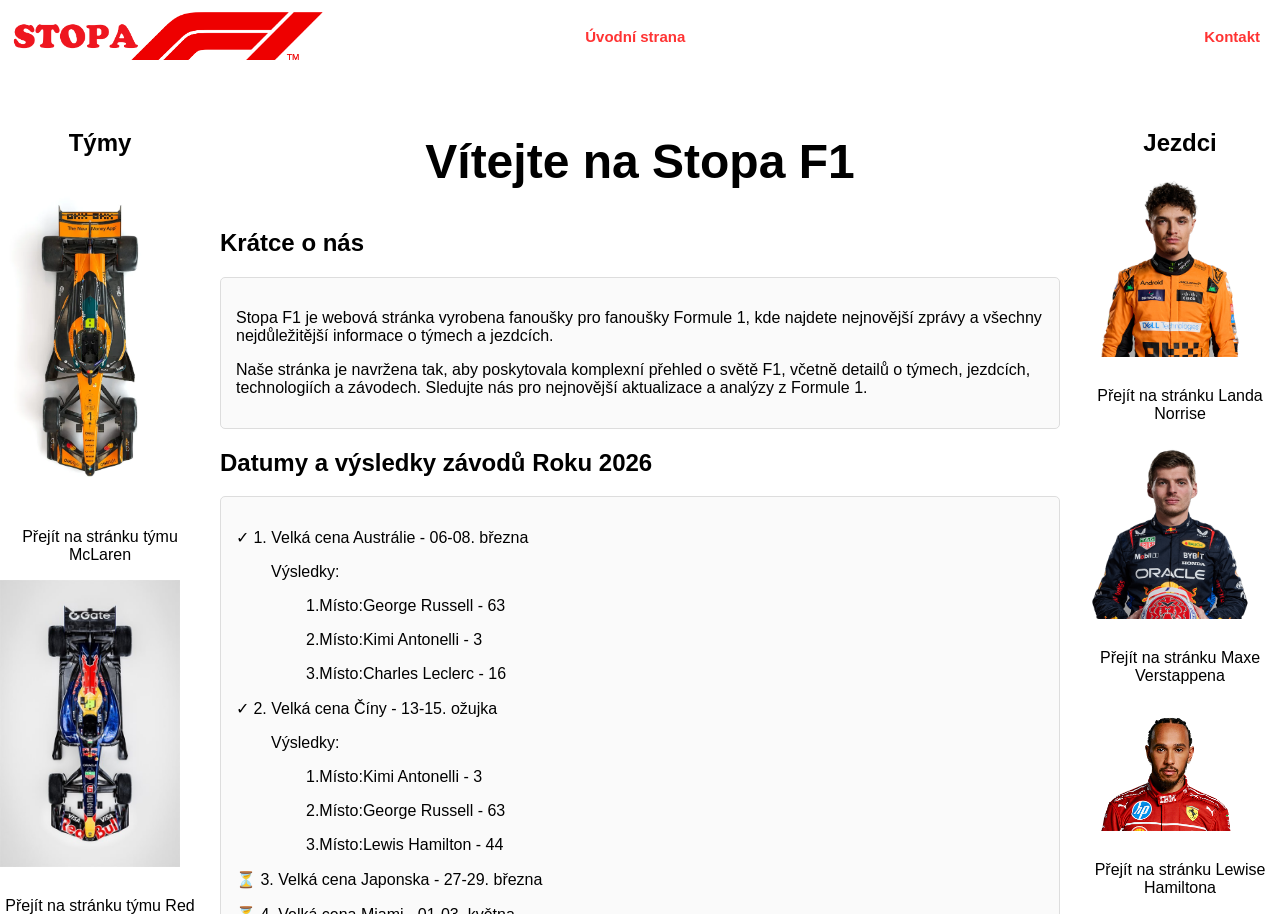
==== TZI - Stopa F1/index.html @ 220a7032 "Initial commit" ====
<!DOCTYPE html>
<html lang="en">
<head>
    <meta charset="UTF-8">
    <meta name="viewport" content="width=device-width, initial-scale=1.0">
    <title>Stopa F1</title>
    <link rel="stylesheet" href="index.css">
</head>
<body>
    <header>
        <nav>
            <ul>
                <li class="brand"><a href="index.html"><img src="F1L.jpg" alt="F1L"></a></li>
                <li class="contact"><a href="index.html"><b>Úvodní strana</b></a></li>
                <li class="contact"><a href="kontakt.html"><b>Kontakt</b></a></li>
            </ul>
        </nav>
    </header>
    <main>
        <aside class="left-sidebar">
            <h1>Týmy</h1>
            <div>
            <a href="MCL.html"><img src="MCL26.jpg" alt="McLaren F1"></a>
            <p style="text-align: center;">Přejít na stránku týmu McLaren</p>
            <a href="RB.html"><img src="RB26.jpg" alt="Red Bull F1"></a>
            <p style="text-align: center;">Přejít na stránku týmu Red Bull</p>
            <a href="SF.html"><img src="SF25.jpg" alt="Ferrari F1"></a>
            <p style="text-align: center;">Přejít na stránku týmu Ferrari</p>

            </div>
        </aside>
        <section class="content">
                    <div id="top"></div>

            <h1 style="text-align: center; font-size: 3em;">Vítejte na Stopa F1</h1>

            <h2>Krátce o nás</h2>
            <div class="Onas">
                
                <p>
                Stopa F1 je webová stránka vyrobena fanoušky pro fanoušky Formule 1,
                 kde najdete nejnovější zprávy a všechny nejdůležitější informace o týmech a jezdcích.
                </p>

                <p>
                Naše stránka je navržena tak, aby poskytovala komplexní přehled o světě F1, včetně detailů o týmech, jezdcích, technologiích a závodech. Sledujte nás pro nejnovější aktualizace a analýzy z Formule 1.
                </p>
            </div>
            <h2>Datumy a výsledky závodů Roku 2026</h2>
            <div class="DatumyVysledky">
                
                <p>✓ 1. Velká cena Austrálie - 06-08. března</p>
                    <p style="margin-left: 35px;">Výsledky:</p>
                        <p style="margin-left: 70px;">1.Místo:George Russell - 63</p>
                        <p style="margin-left: 70px;">2.Místo:Kimi Antonelli - 3</p>
                        <p style="margin-left: 70px;">3.Místo:Charles Leclerc - 16</p>
                <p>✓ 2. Velká cena Číny - 13-15. ožujka</p><p style="margin-left: 35px;">Výsledky:</p>
                        <p style="margin-left: 70px;">1.Místo:Kimi Antonelli - 3</p>
                        <p style="margin-left: 70px;">2.Místo:George Russell - 63</p>
                        <p style="margin-left: 70px;">3.Místo:Lewis Hamilton - 44</p>
                <p>⏳ 3. Velká cena Japonska - 27-29. března</p>
                <p>⏳ 4. Velká cena Miami - 01-03. května</p>
                <p>⏳ 5. Velká cena Kanady - 22-24. května</p>
                <p>⏳ 6. Velká cena Monaka - 05-07. června</p>
                <p>⏳ 7. Velká cena Španělska - 12-14. června</p>
                <p>⏳ 8. Velká cena Rakouska - 26-28. června</p>
                <p>⏳ 9. Velká cena Velké Británie - 03-05. července</p>
                <p>⏳ 10. Velká cena Belgie - 17-19. července</p>
                <p>⏳ 11. Velká cena Maďarska - 24-26. července</p>
                <p>⏳12. Velká cena Nizozemska - 21-23. Srpna</p>
                <p>⏳13. Velká cena Italie - 04-06. září</p>
                <p>⏳14. Velká cena Španělska - 11-13. září</p>
                <p>⏳15. Velká cena Azerbajdžánu - 24-26. září</p>
                <p>⏳16. Velká cena Singapůru - 09-11. října</p>
                <p>⏳17. Velká cena USA - 23-25. října</p>
                <p>⏳18. Velká cena Mexika - 30-01. října-listopadu</p>
                <p>⏳19. Velká cena Brazílie - 06-08. listopadu</p>
                <p>⏳20. Velká cena Las Vegas - 19-21. listopadu</p>
                <p>⏳21. Velká cena Qataru - 27-29. listopadu</p>
                <p>⏳22. Velká cena Abu Dhabi - 04-06. prosince</p>
            </div>

            <h2>Zprávy ze světa F1</h2>
            
            <div class="Novinky">
                <h2>Proč japonská automobilová kultura dělá závodění v Suzuce tak výjimečným ?</h2>

                     <h3>Automobilová DNA Japonska</h3>
                         <p>Na japonské automobilové kultuře je něco, co přesahuje samotné stroje. Když projdete jakýmkoli velkým městem, jako je Tokio, Ósaka nebo Jokohama, objevíte neuvěřitelnou subkulturu, která je o vzrušujícím mixu výkonu a sebevyjádření.
                         <p>Auta, která tento svět definují, získala celosvětově téměř mytický status. Populární modely jako Nissan Skyline GT-R, Honda NSX, Toyota Supra a Mazda RX-7 jsou v této sféře ikonami. Oddanost, kterou tato auta vyvolávají, připomíná náboženství – jejich majitelé stráví roky nebo dokonce desetiletí jejich úpravami a zdokonalováním, až se z nich stanou umělecká díla na kolech.</p>
                         <p> vstupuje do hry japonský koncept monozukuri (umění vyrábět věci), který je základem všeho v této subkultuře. Je to filozofie zakořeněná v řemeslné zručnosti, důrazu na detail a nepřetržitém zlepšování – je to vidět na preciznosti a prezentaci na různých srazech aut. V Japonsku jsou auta něco, o co se pečuje a co se tříbí… ne jen něco, co se řídí. Právě tento duch udělal z japonské automobilové kultury jednu z nejnapodobovanějších a nejuznávanějších na světě.</p>

                     <h3>Od místních ulic ke globálním obrazovkám</h3>
                         <p>Pro mnoho fanoušků motorsportu po celém světě – zejména těch, kteří vyrůstali na konci devadesátých let a v nultých letech – přišel první opravdový pohled na japonskou automobilovou scénu skrze popkulturu. Filmy jako Rychle a zběsile: Tokijská jízda představily driftovací kulturu globálnímu publiku prostřednictvím obrovské filmové série a proměnily něco, co bylo dříve relativně okrajové, v celosvětovou fascinaci.
                         <p>driftování je ale mnohem hlubší než jeho zobrazení v televizi a filmech. Samotná technika sahá zpět k japonskému motoristickému sportu 70. let, kdy jezdec Kunimitsu Takahaši začal experimentovat s kontrolovanými smyky, aby si udržel rychlost v zatáčkách a zlepšil časy na trati. To, co začalo jako závodní technika, si brzy začalo žít vlastním životem a vyvinulo se v něco mnohem výraznějšího a vzrušujícího.</p>
                         <p>Tento vývoj probíhal převážně mimo tradiční závodní okruhy a nejvíce se mu dařilo na japonských horských průsmycích. Tyto úzké, klikaté silnice se staly hřištěm pro novou generaci řidičů, kteří posouvali své vozy na hranici možností v těsných a technických zatáčkách. Postupem času bylo v driftování stále méně důležité tempo a stále víc styl a plynulost.</p>
                         <p>Jedním z nejlepších, kdo to kdy dělal, byl „Drift King“ Keiichi Cuchiha (Keiichi Tsuchiya), který tyto různé techniky pozvedl na úplně novou úroveň a proměnil driftování v uznávanou disciplínu. Jeho virální videa pomohla dostat tuto kulturu na výsluní a inspirovala celou novou vlnu nadšenců.</p>
                         <p>Tato pozornost jen posílila vliv této kultury na globální úrovni. Dnes jsou japonská sportovní auta a designové filozofie uznávané po celém světě a pro mnoho jezdců F1 byly tyto rané popkulturní momenty součástí toho, co dělá z Japonska tak vzrušující místo pro závodění.</p>

                     <h3>Ježdci tomu rozumí</h3>
                         <p>Je jeden moment, který vypovídá všechno o tom, jak se jezdci F1 vztahují k japonské automobilové kultuře – a týká se sedminásobného mistra světa Lewise Hamiltona, Nissanu Skyline GT-R a ulic Tokia.
                         <p>ž několik let má Hamilton jakousi tradici. Přijede do Japonska dřív před závodním víkendem, sedne za volant jednoho z nejikoničtějších japonských aut, jaké kdy vzniklo, a celé to natáčí. Protože na konci dne, navzdory tomu, že je jedním z nejúspěšnějších jezdců všech dob, je v jádru taky prostě chlápek, který miluje cool auta.</p>
                         <p>Liam Lawson je také obrovským fanouškem japonských strojů – jakožto Novozélanďan vlastní jednu z ikon, silně upravenou Toyotu Supra A90, do které vložil spoustu práce, aby byla „jeho“, a celý proces dokumentoval na svých sociálních sítích.</p>
                         <p>Ale pro domácího hrdinu Jukiho Cunodu to znamená ještě mnohem víc. Jeho táta vlastní Hondu S2000 – první auto, které kdy bývalý jezdec Red Bullu řídil – a závodil s NSX na gymkhana závodech. V rozhovoru pro Red Bull před Velkou cenou Japonska 2025 řekl: „Vždycky si užívám jízdu v S2000 – je to tátovo auto.“ Takže když se Cunoda objevil na srazu REBL Car Meet v Tokiu a označil veteránské NSX za nejlepší auto, jaké kdy viděl, bylo to od srdce.</p>

                     <h3>Neuvěřitelní fanoušci</h3>
                         <p>Fanoušci, kteří přijíždějí na závodní víkendy v Suzuce, dělají z celé zkušenosti pro jezdce nezapomenutelnou událost díky své neutuchající energii a podpoře. Mnozí z nich si vyrábějí vlastní merch – a nemluvíme jen o týmových tričkách, ale o plnohodnotných replikách závodních kombinéz, ručně vyrobených helmách a dokonce i miniaturách zadních křídel, která nosí na hlavě. Míra úsilí by byla pozoruhodná kdekoliv, ale v Suzuce je to prostě něco, co se dělá.</p>
                         <p>Atmosféra je těžko překonatelná – fanoušci tleskají a povzbuzují každý jeden vůz, který projede kolem. Ne jen svůj oblíbený tým nebo jezdce – úplně všechny. Klidně uvidíte zaplněnou tribunu plnou fanoušků v kšiltovkách Red Bullu, jak šílí pro dvojici jezdců týmu Haas stejně jako pro Maxe Verstappena. Protože především jde o upřímné ocenění podívané, jezdců a celého sportu.</p>
                         <p>Jeden z nejdojemnějších momentů se odehrál v roce 2025, kdy se mladý fanoušek objevil v vlastnoručně vyrobené kombinéze Mercedesu po boku svého otce. George Russell si jich všiml v davu, pozval je na pódium a udělal se s ním svůj typický „T-pose“, čímž vytvořil vzpomínku na celý život. Právě takové interakce vystihují kouzelný víkend v Japonsku.</p>
                         <p>šechno se to vrací k jediné věci – Japonsko má zvláštní vztah k autům, řemeslné práci, oddanosti a myšlence, že způsob, jakým něco děláte, je stejně důležitý jako co děláte – víra, která je zde zakořeněná víc než kdekoli jinde. Když F1 každoročně přijíždí do Suzuky, fanoušci znovu a znovu připomínají celému světu, jak radostně může vypadat vášeň pro závodění.</p>
            </div>

            <div class="Novinky">
                <h2>Vowles vysvětluje, jak chce Williams využít dubnovou přestávku, aby se „zase dostal do ofenzívy“.</h2>

                        <p>Šéf týmu Williams James Vowles nastínil, jak chce stáj využít nadcházející dubnovou pauzu k tomu, aby se „zase dostali do ofenzívy“ po složitém začátku roku, přičemž Brit přiznal, že tým z Grove potřebuje „každou jednotlivou hodinu“ z tohoto času na zlepšení.</p>
                        <p>Poté, co bylo oznámeno, že Velké ceny Bahrajnu a Saúdské Arábie se v dubnu neuskuteční a že za ně nebudou náhradní závody, vznikne nyní pětitýdenní mezera mezi nadcházející Velkou cenou Japonska a dalším podnikem v kalendáři, Velkou cenou Miami na začátku května.</p>
                        <p>Vowles proto přiblížil, jak Williams plánuje tuto pauzu využít k hledání cest ke zlepšení, přičemž zvláštní důraz klade na snížení hmotnosti jejich vozu – problém, který tým dosud brzdil.</p>
                        <p>„Každou jednotlivou hodinu té pauzy potřebujeme k tomu, abychom se do Miami vrátili zpátky na přední nohu,“ vysvětlil Vowles ve videu na kanálu Williamsu na YouTube.</p>
                        <p>„Je zřejmé, že jsme nezačali sezónu tam, kde jsme chtěli, takže toto období je pro nás o tom, že si uděláme jasno v tom, co vlastně opravdu dokážeme změnit. Bez zásahů shůry můžeme počítat s tím, že výroba se může posunout směrem k budoucímu výkonu – něco z toho se může projevit v Miami, něco až potom.</p>
                        <p>Není žádným tajemstvím, že máme nadváhu – opět. V rámci toho období tedy přijdou vylepšení, která zajistí, že budeme schopni rozumným způsobem snížit hmotnost vozu.“</p>
                        <p>Williams čelil náročné předsezoně před startem ročníku 2026, když tým v lednu vynechal shakedown v Barceloně kvůli „zpožděním v programu FW48“, i když se následně vrátil do akce včas na oba únorové předsezónní testy v Bahrajnu.</p>
                        <p>Dosud má stáj na kontě dva body díky devátému místu Carlose Sainze v Číně a Vowles přiznal, že v dubnu se během této pauzy zaměří na posílení různých oblastí fungování týmu.</p>
                        <p>„Do té doby budeme mít za sebou tři Velké ceny, ale po závodě nikdy není dost času projít každé jednotlivé drobné datové body a opravdu pochopit, co jsme měli v ideálním případě udělat a jaké programy chceme do budoucna nastartovat – a tohle nám dává dobrý čas to udělat,“ řekl šéf týmu.</p>
                        <p>„Jezdci se vrátí sem do Velké Británie a náš simulátor poběží v podstatě každý den té pauzy, jak jen to půjde.</p>
                        <p>Budeme také provádět trénink pit stopů s posádkou tady v továrně tolik dní, kolik jen dokážeme, takže půjde spíš o to, co do toho období dokážeme vměstnat a co nám přinese největší efekt za vynaložené úsilí.“</p>

            </div>

            <div class="Novinky">

                <h2>Jaké pneumatiky budou mít týmy a jezdci k dispozici pro Velkou cenu Japonska 2026?</h2>

                        <p>Po úvodní dvojici závodů za sebou v Austrálii a Číně se paddock F1 přesouvá do Suzuky na Velkou cenu Japonska – a dodavatel pneumatik Pirelli potvrdil směsi, které budou mít týmy a jezdci k dispozici.</p>
                        <p>S ohledem na charakter a nároky ikonické tratě poskytne Pirelli tři nejtvrdší směsi ze své řady pro rok 2026 – C1 jako tvrdou, C2 jako střední a C3 jako měkkou.</p>
                        <p>Jezdci dostanou dva sety tvrdé směsi (bílé označení), tři sety střední směsi (žluté označení) a osm setů měkké směsi (červené označení), a navíc budou mít k dispozici zelené přechodné pneumatiky do mírného mokra (intermediates) a modré plnohodnotné pneumatiky do silného deště (full wets), pokud budou potřeba.</p>
                        <p>Dodatečná sada měkkých pneumatik je vyhrazena pro ty, kteří se dostanou do Q3 v kvalifikaci, přičemž všichni jezdci musí v závodě použít alespoň dvě různé suché směsi, pokud bude trať suchá.</p>
                        <p>„Síly a zatížení generované neustálými změnami směru v kombinaci s vysokorychlostními úseky dělají z 5,807 km dlouhé japonské trati jednu z nejnáročnějších pro pneumatiky,“ stojí v předzávodním přehledu Pirelli.</p>
                        <p>„Vybrané směsi jsou proto tři nejtvrdší z nabídky: C1 jako tvrdá, C2 jako střední a C3 jako měkká. To znamená, že nejtvrdší volba, C1, si v Suzuce odbude svou premiéru, protože pro první dva závodní víkendy sezony nebyla zvolena.</p>
                        <p>„Okruh, který vlastní Honda, byl před závodem v roce 2025 nově přeasfaltován od výjezdu z první šikany až po konec prvního sektoru. Letos práce pokračovaly a byla z velké části dokončena zbývající část trati ve druhém a třetím sektoru až po zatáčku 17. Asfalt se proto očekává hladký a stále špinavý, s relativně nízkou úrovní přilnavosti</p>
                        <p>„V těchto podmínkách je normální očekávat určité granulování povrchu pneumatik (graining), zejména u nejměkčí směsi. Loni se jeho výskyt, omezený na přední nápravu, po úvodním dni postupně zmenšoval díky zlepšování přilnavosti trati.</p>
                        <p>„Rozsáhlejší plocha nového asfaltu, který má podobné vlastnosti jako v prvním sektoru, si však letos může vyžádat pečlivější sledování tohoto jevu a jeho vlivu na degradaci. Už v pátek budeme mít jasnější představu o tom, co mohou týmy přes víkend očekávat.</p>
                        <p>„Zvláště zajímavé bude sledovat chování jak nejtvrdší, tak nejměkčí směsi z výběru. Pokud směs C1 nabídne dobrou úroveň přilnavosti a C3 se ukáže být stejně konzistentní jako v Šanghaji, všechny tři možnosti mohou sehrát významnou roli při formování závodních strategií.</p>
                        <p>„Klíčovým faktorem bude také teplota. Velká cena Japonska se jede o týden dřív než loni, kdy se teploty vzduchu ustálily kolem 15 °C. Pokud nedojde k výraznému oteplení, tepelná degradace zůstane omezená.</p>
                        <p>„Možnost dokončit závod s jednou zastávkou v boxech proto může záviset na skutečném rozsahu grainingu a jeho následném vlivu na výkon. Týmy si každopádně budou muset dát velký pozor na přípravu pneumatik na kvalifikaci, protože bude zásadní přivést je do správného teplotního okna.“</p>
                
            </div>
            <div class="back-to-top-container"><a href="#top" class="back-to-top">Zpět nahoru</a></div>
        </section>
        <aside class="right-sidebar">
            <h1>Jezdci</h1>
            <div> 
            <a href="LN.html"><img src="LN1.jpg" alt="Lando Norris"></a>
            <p style="text-align: center;">Přejít na stránku Landa Norrise</p>
            <a href="MV.html"><img src="MV.jpg" alt="Max Verstappen"></a>
            <p style="text-align: center;">Přejít na stránku Maxe Verstappena</p>
            <a href="LH.html"><img src="LH1.jpg" alt="Lewis Hamilton"></a>
            <p style="text-align: center;">Přejít na stránku Lewise Hamiltona</p>
            </div>
        </aside>
    </main>
</body>
</html>
---- TZI - Stopa F1/index.css ----
﻿body {
    margin: 0;
    padding: 0;
    font-family: Arial, sans-serif;
    display: grid;
    grid-template-rows: auto 1fr;
    height: 100vh;
    
}

header {
    padding: 10px;
}

nav ul {
    list-style: none;
    margin: 0;
    padding: 0;
    display: flex;
    align-items: center;
    justify-content: space-between;
    
}

nav li {
    margin: 0;
}

nav li.brand {
    margin-right: -250px;
}

nav li.contact {
    margin-right: 10px;
}

nav li.brand img {
    display: flexbox;
    height: 50px;
}

nav a {
    color: white;
    text-decoration: none;
    font-weight: bold;
}


nav li.contact a {
    color: #ff3333; 
    font-size: 15px;
}

main {
    display: grid;
    grid-template-columns: 200px 1fr 200px;
    height: calc(100vh - 60px); /* Adjust based on header height */
}

.left-sidebar, .right-sidebar {
    display: flex;
    flex-direction: column;
    align-items: center;
    overflow-y: auto;
    padding-top: 35px;
}

.left-sidebar img, .right-sidebar img {
    width: 100%;
    max-width: 180px;
    margin-bottom: 10px;
    
}

.content {
    padding: 20px;
    overflow-y: auto;
    background-color: #fff;
}

.text-block {
    margin-bottom: 20px;
    padding: 15px;
    border: 1px solid #ddd;
    border-radius: 5px;
    background-color: #fafafa;
}

.text-block h2 {
    margin-top: 0;
    color: #333;
}

.Novinky {
    margin-bottom: 20px;
    padding: 15px;
    border: 1px solid #ddd;
    border-radius: 5px;
    background-color: #fafafa;
}

.Onas {
    margin-bottom: 20px;
    padding: 15px;
    border: 1px solid #ddd;
    border-radius: 5px;
    background-color: #fafafa;
}

.Otymu {
    margin-bottom: 20px;
    padding: 15px;
    border: 1px solid #ddd;
    border-radius: 5px;
    background-color: #fafafa;
}

.Ojezdci {
    margin-bottom: 20px;
    padding: 15px;
    border: 1px solid #ddd;
    border-radius: 5px;
    background-color: #fafafa;
}

.Jezdci{
    margin-bottom: 20px;
    padding: 15px;
}


.Postaveni {
    margin-bottom: 20px;
    padding: 15px;
    border: 1px solid #ddd;
    border-radius: 5px;
    background-color: #fafafa;
}

.DatumyVysledky {
    margin-bottom: 20px;
    padding: 15px;
    border: 1px solid #ddd;
    border-radius: 5px;
    background-color: #fafafa;
}

.back-to-top-container {
    text-align: center;
    padding: 20px;
    margin-top: 20px;
}

.back-to-top {
    display: inline-block;
    padding: 12px 24px;
    background-color: #333;
    color: white;
    text-decoration: none;
    border-radius: 5px;
    font-weight: bold;
    transition: background-color 0.3s ease;
}

.back-to-top:hover {
    background-color: #555;
}

/* Responsive Media Queries */

/* Tablets and smaller desktops */
@media (max-width: 1024px) {
    main {
        grid-template-columns: 150px 1fr 150px;
        gap: 10px;
    }
    
    .left-sidebar, .right-sidebar {
        padding: 3px;
    }
    
    .left-sidebar img, .right-sidebar img {
        max-width: 140px;
    }
    
    .content {
        padding: 15px;
    }
}

/* Tablets */
@media (max-width: 768px) {
    main {
        grid-template-columns: 1fr;
        height: auto;
        gap: 15px;
        padding: 10px;
    }
    
    .left-sidebar, .right-sidebar {
        padding: 8px;
        max-height: none;
        flex-direction: row;
        flex-wrap: wrap;
        justify-content: center;
        gap: 10px;
        overflow-y: visible;
        border-radius: 15px;
    }
    
    .left-sidebar img, .right-sidebar img {
        max-width: 120px;
        margin-bottom: 5px;
    }
    
    .content {
        padding: 15px;
        max-height: none;
        border-radius: 15px;
    }
    
    header {
        padding: 8px;
    }
    
    nav ul {
        flex-wrap: wrap;
        justify-content: center;
        gap: 8px;
    }
    
    nav li.brand {
        margin-right: 0;
        width: 100%;
        text-align: center;
    }
    
    nav li.contact {
        margin-left: 0;
    }
}

/* Mobile phones */
@media (max-width: 480px) {
    body {
        font-size: 14px;
    }
    
    main {
        grid-template-columns: 1fr;
        padding: 5px;
        margin: 0;
        gap: 10px;
    }
    
    .left-sidebar, .right-sidebar {
        padding: 5px;
        border-radius: 10px;
        flex-direction: column;
        align-items: center;
    }
    
    .left-sidebar img, .right-sidebar img {
        max-width: 100px;
        margin-bottom: 8px;
    }
    
    .content {
        padding: 12px;
        border-radius: 12px;
    }
    
    .content h1 {
        font-size: 1.4rem;
        margin-bottom: 8px;
    }
    
    .content h2 {
        font-size: 1.1rem;
    }
    
    .text-block, .Novinky, .Onas, .Otymu, .Ojezdci, .Postaveni, .DatumyVysledky, .Jezdci {
        padding: 10px;
        margin-bottom: 12px;
        border-radius: 8px;
    }
    
    .back-to-top-container {
        padding: 15px;
        margin-top: 15px;
    }
    
    .back-to-top {
        display: block;
        width: 100%;
        padding: 10px;
        text-align: center;
    }
    
    nav li.brand img {
        height: 40px;
    }
    
    nav li.contact a {
        font-size: 12px;
    }
}
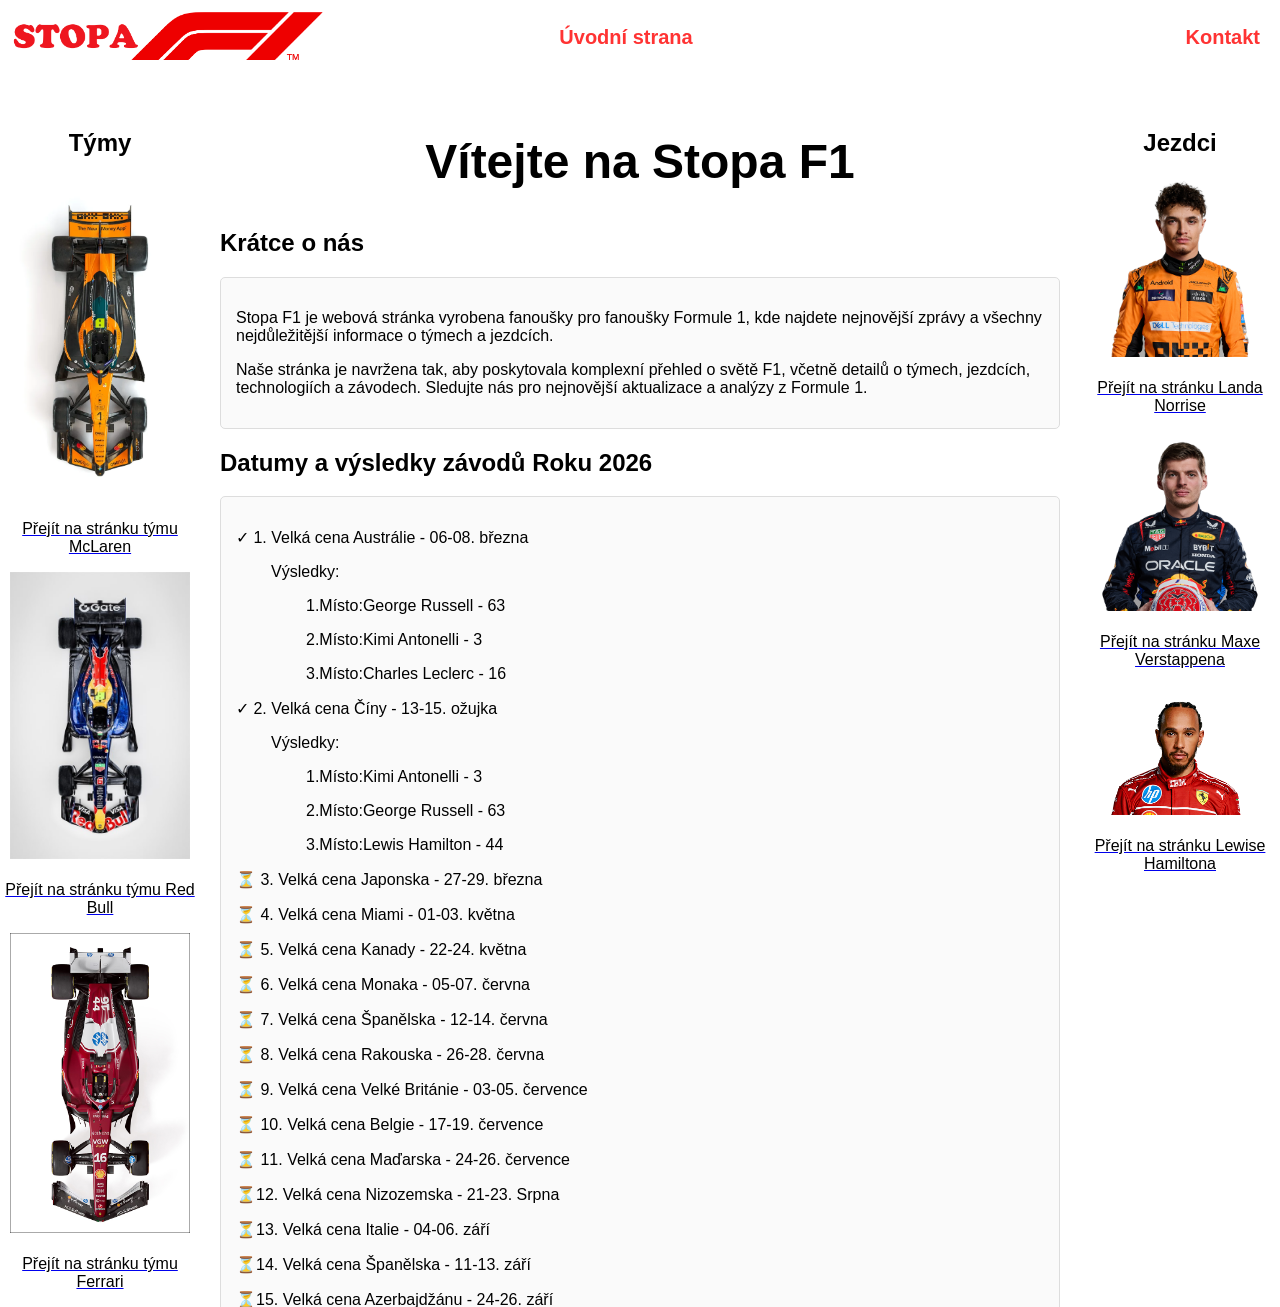
==== commit d9e611d3: "Add files via upload" ====
--- a/TZI - Stopa F1/index.html
+++ b/TZI - Stopa F1/index.html
@@ -5,6 +5,7 @@
     <meta name="viewport" content="width=device-width, initial-scale=1.0">
     <title>Stopa F1</title>
     <link rel="stylesheet" href="index.css">
+
 </head>
 <body>
     <header>
@@ -20,12 +21,12 @@
         <aside class="left-sidebar">
             <h1>Týmy</h1>
             <div>
-            <a href="MCL.html"><img src="MCL26.jpg" alt="McLaren F1"></a>
-            <p style="text-align: center;">Přejít na stránku týmu McLaren</p>
-            <a href="RB.html"><img src="RB26.jpg" alt="Red Bull F1"></a>
-            <p style="text-align: center;">Přejít na stránku týmu Red Bull</p>
-            <a href="SF.html"><img src="SF25.jpg" alt="Ferrari F1"></a>
-            <p style="text-align: center;">Přejít na stránku týmu Ferrari</p>
+            <a href="MCL.html"><img src="MCL26.jpg" alt="McLaren F1">
+            <p style="text-align: center; color: black; text-decoration: none;">Přejít na stránku týmu McLaren</p></a>
+            <a href="RB.html"><img src="RB26.jpg" alt="Red Bull F1">
+            <p style="text-align: center; color: black; text-decoration: none;"">Přejít na stránku týmu Red Bull</p></a>
+            <a href="SF.html"><img src="SF25.jpg" alt="Ferrari F1">
+            <p style="text-align: center; color: black; text-decoration: none;">Přejít na stránku týmu Ferrari</p></a>
 
             </div>
         </aside>
@@ -150,12 +151,12 @@
         <aside class="right-sidebar">
             <h1>Jezdci</h1>
             <div> 
-            <a href="LN.html"><img src="LN1.jpg" alt="Lando Norris"></a>
-            <p style="text-align: center;">Přejít na stránku Landa Norrise</p>
-            <a href="MV.html"><img src="MV.jpg" alt="Max Verstappen"></a>
-            <p style="text-align: center;">Přejít na stránku Maxe Verstappena</p>
-            <a href="LH.html"><img src="LH1.jpg" alt="Lewis Hamilton"></a>
-            <p style="text-align: center;">Přejít na stránku Lewise Hamiltona</p>
+            <a href="LN.html"><img src="LN1.jpg" alt="Lando Norris">
+            <p style="text-align: center; color: black; text-decoration: none;">Přejít na stránku Landa Norrise</p></a>
+            <a href="MV.html"><img src="MV.jpg" alt="Max Verstappen">
+            <p style="text-align: center; color: black; text-decoration: none;">Přejít na stránku Maxe Verstappena</p></a>
+            <a href="LH.html"><img src="LH1.jpg" alt="Lewis Hamilton">
+            <p style="text-align: center; color: black; text-decoration: none;">Přejít na stránku Lewise Hamiltona</p></a>
             </div>
         </aside>
     </main>
--- a/TZI - Stopa F1/index.css
+++ b/TZI - Stopa F1/index.css
@@ -35,12 +35,10 @@
 }
 
 nav li.brand img {
-    display: flexbox;
     height: 50px;
 }
 
 nav a {
-    color: white;
     text-decoration: none;
     font-weight: bold;
 }
@@ -48,7 +46,8 @@
 
 nav li.contact a {
     color: #ff3333; 
-    font-size: 15px;
+    font-size: 20px;
+    
 }
 
 main {
@@ -61,14 +60,15 @@
     display: flex;
     flex-direction: column;
     align-items: center;
-    overflow-y: auto;
     padding-top: 35px;
-}
+    text-align: center;
+}
+
 
 .left-sidebar img, .right-sidebar img {
     width: 100%;
     max-width: 180px;
-    margin-bottom: 10px;
+    margin-bottom: 2px;
     
 }
 
@@ -177,6 +177,14 @@
     
     .left-sidebar, .right-sidebar {
         padding: 3px;
+    }
+
+        .left-sidebar{
+        order: 1;
+    }
+
+    .right-sidebar{
+        order: 2;
     }
     
     .left-sidebar img, .right-sidebar img {
@@ -200,16 +208,25 @@
     .left-sidebar, .right-sidebar {
         padding: 8px;
         max-height: none;
-        flex-direction: row;
+        flex-direction: column;
         flex-wrap: wrap;
         justify-content: center;
         gap: 10px;
         overflow-y: visible;
         border-radius: 15px;
+        text-decoration: none;
+    }
+
+    .left-sidebar{
+        order: 1;
+    }
+
+    .right-sidebar{
+        order: 2;
     }
     
     .left-sidebar img, .right-sidebar img {
-        max-width: 120px;
+        max-width: 220px;
         margin-bottom: 5px;
     }
     
@@ -258,11 +275,21 @@
         border-radius: 10px;
         flex-direction: column;
         align-items: center;
+        text-decoration: none;
+    }
+
+        .left-sidebar{
+        order: 1;
+    }
+
+    .right-sidebar{
+        order: 2;
     }
     
     .left-sidebar img, .right-sidebar img {
-        max-width: 100px;
-        margin-bottom: 8px;
+        max-width: 200px;
+        margin-bottom: 3px;
+        
     }
     
     .content {
@@ -302,6 +329,7 @@
     }
     
     nav li.contact a {
-        font-size: 12px;
-    }
-}
+        font-size: 20px;
+        
+    }
+}
